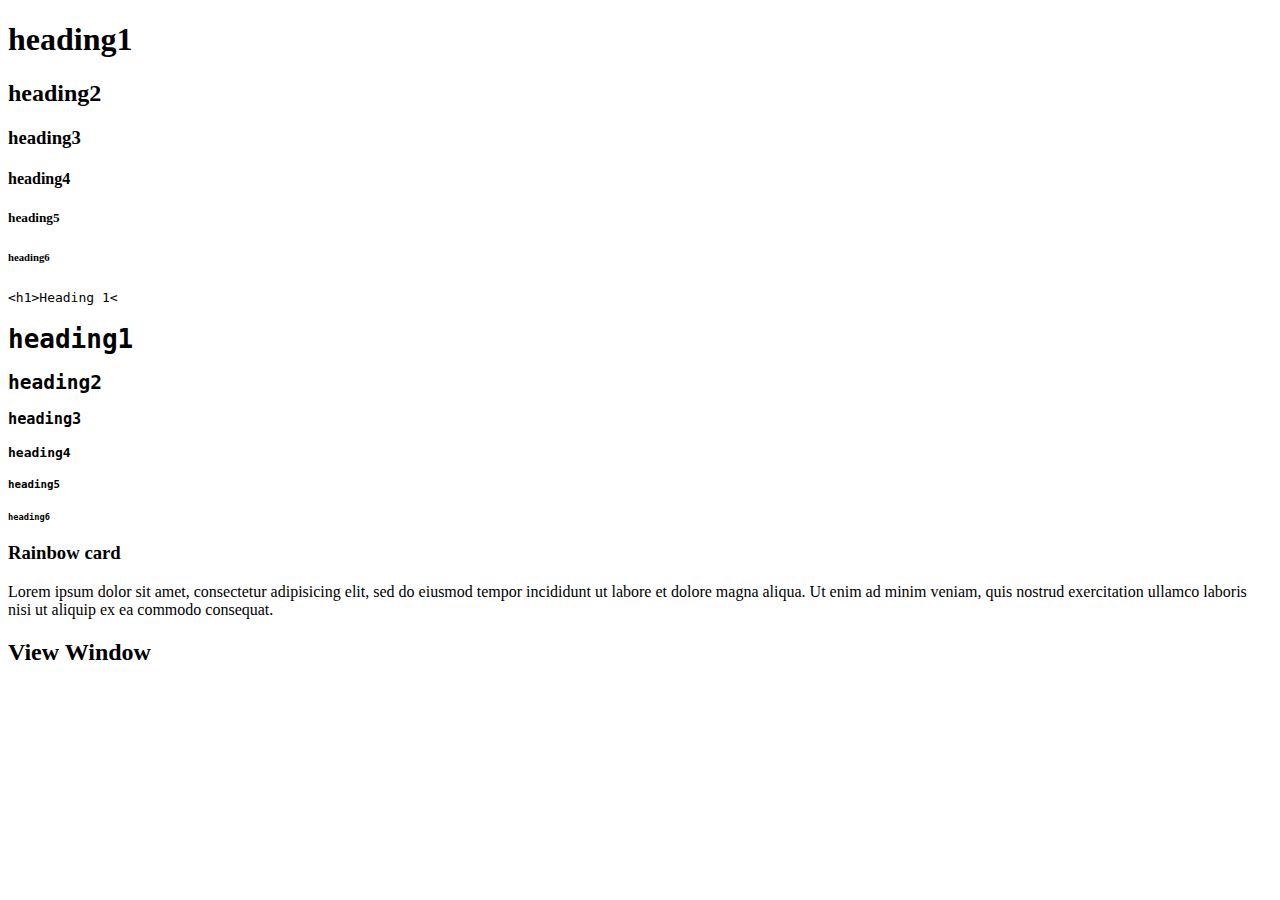
==== styleguide/index.html @ 1a2b8b46 "second edit" ====
<!DOCTYPE html>
<html lang="en">
<head>
	<meta charset="UTF-8">
	<meta name="viewport" content="width=device-width, initial-scale=1.0">
	<title>Style Guide</title>
</head>



<body>

	<div>
	
			<h1>heading1</h1>
			<h2>heading2</h2>
			<h3>heading3</h3>
			<h4>heading4</h4>
			<h5>heading5</h5>
			<h6>heading6</h6>
	</div>

	<code class="well">&lt;h1>Heading 1&lt;
		
			<h1>heading1</h1>
			<h2>heading2</h2>
			<h3>heading3</h3>
			<h4>heading4</h4>
			<h5>heading5</h5>
			<h6>heading6</h6>
	</code>

	<h3> Rainbow card </h3>
	<div class="card rainbow"> <p> Lorem ipsum dolor sit amet, consectetur adipisicing elit, sed do eiusmod tempor incididunt ut labore et dolore magna aliqua. Ut enim ad minim veniam,
	quis nostrud exercitation ullamco laboris nisi ut aliquip ex ea commodo
	consequat.</p> </div>


	<div class="container">
		<h2>View Window</h2>
		
	</div>
	
</body>



</html>
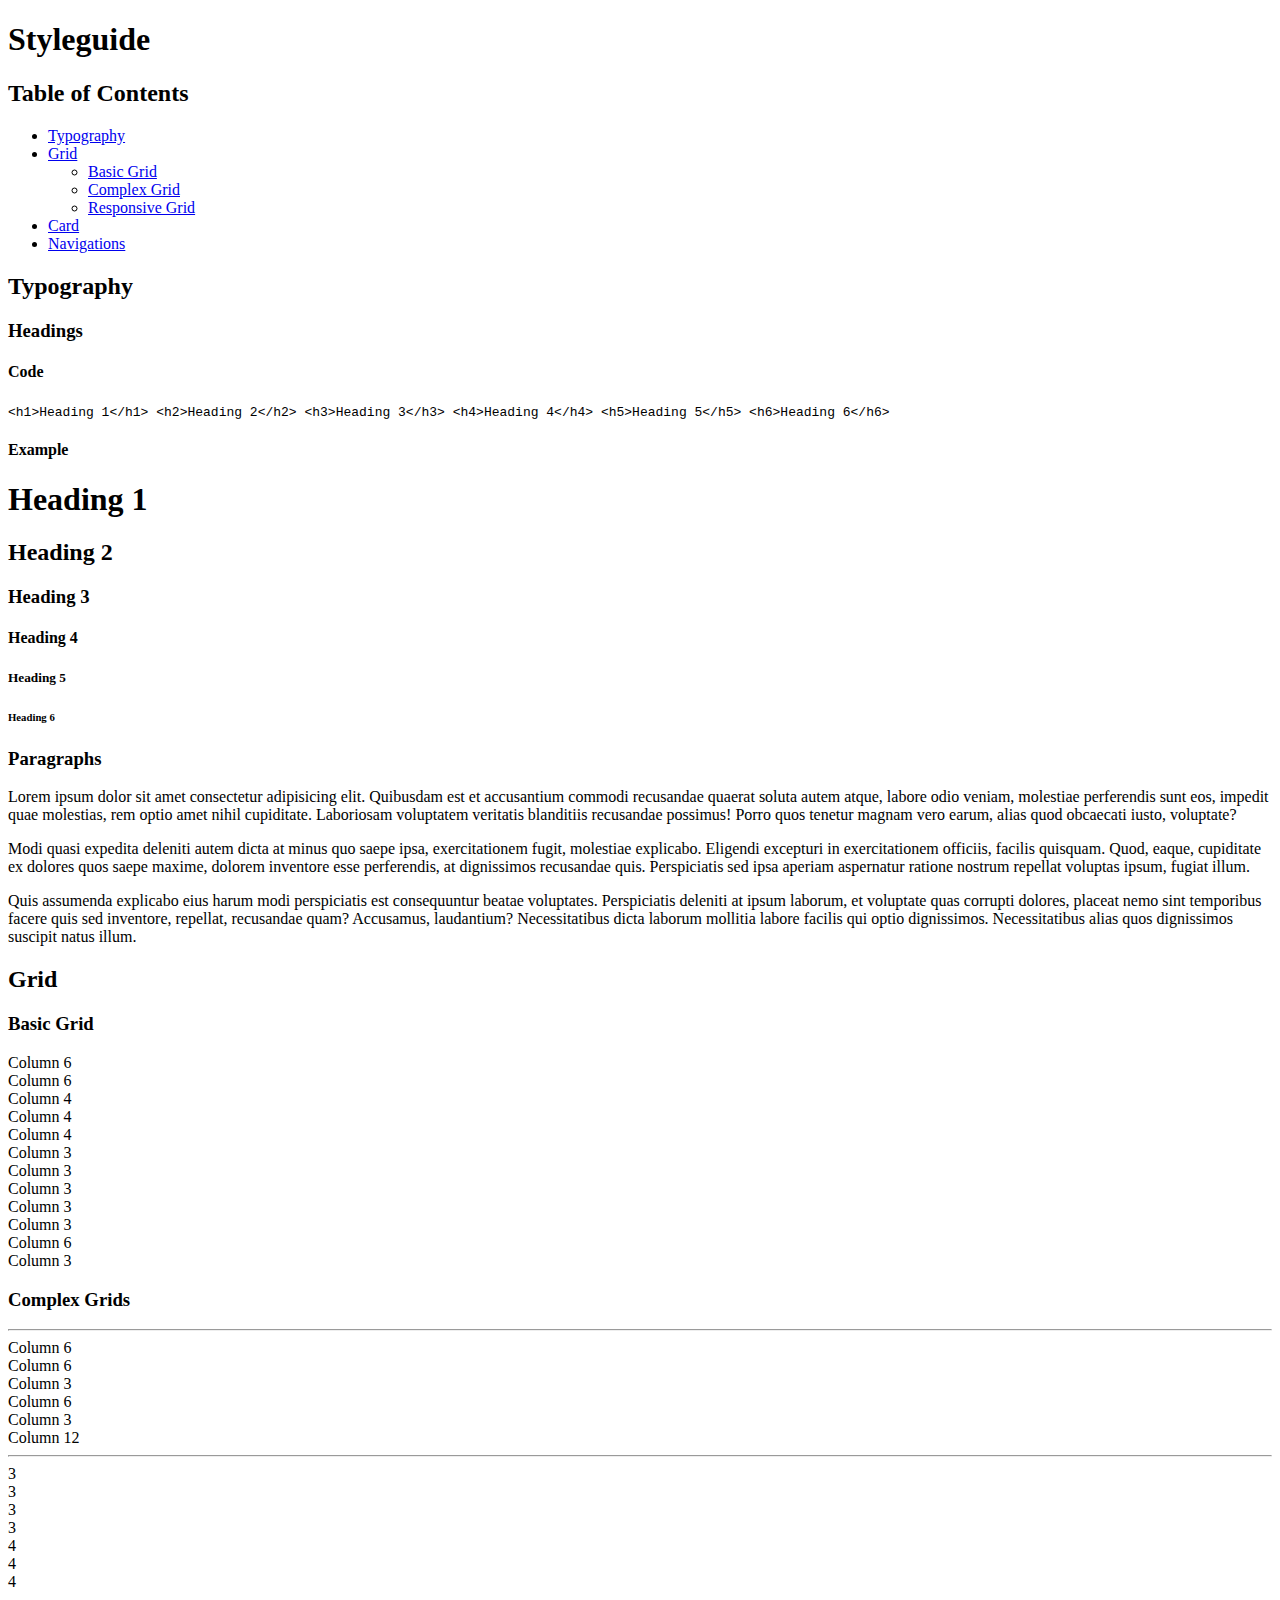
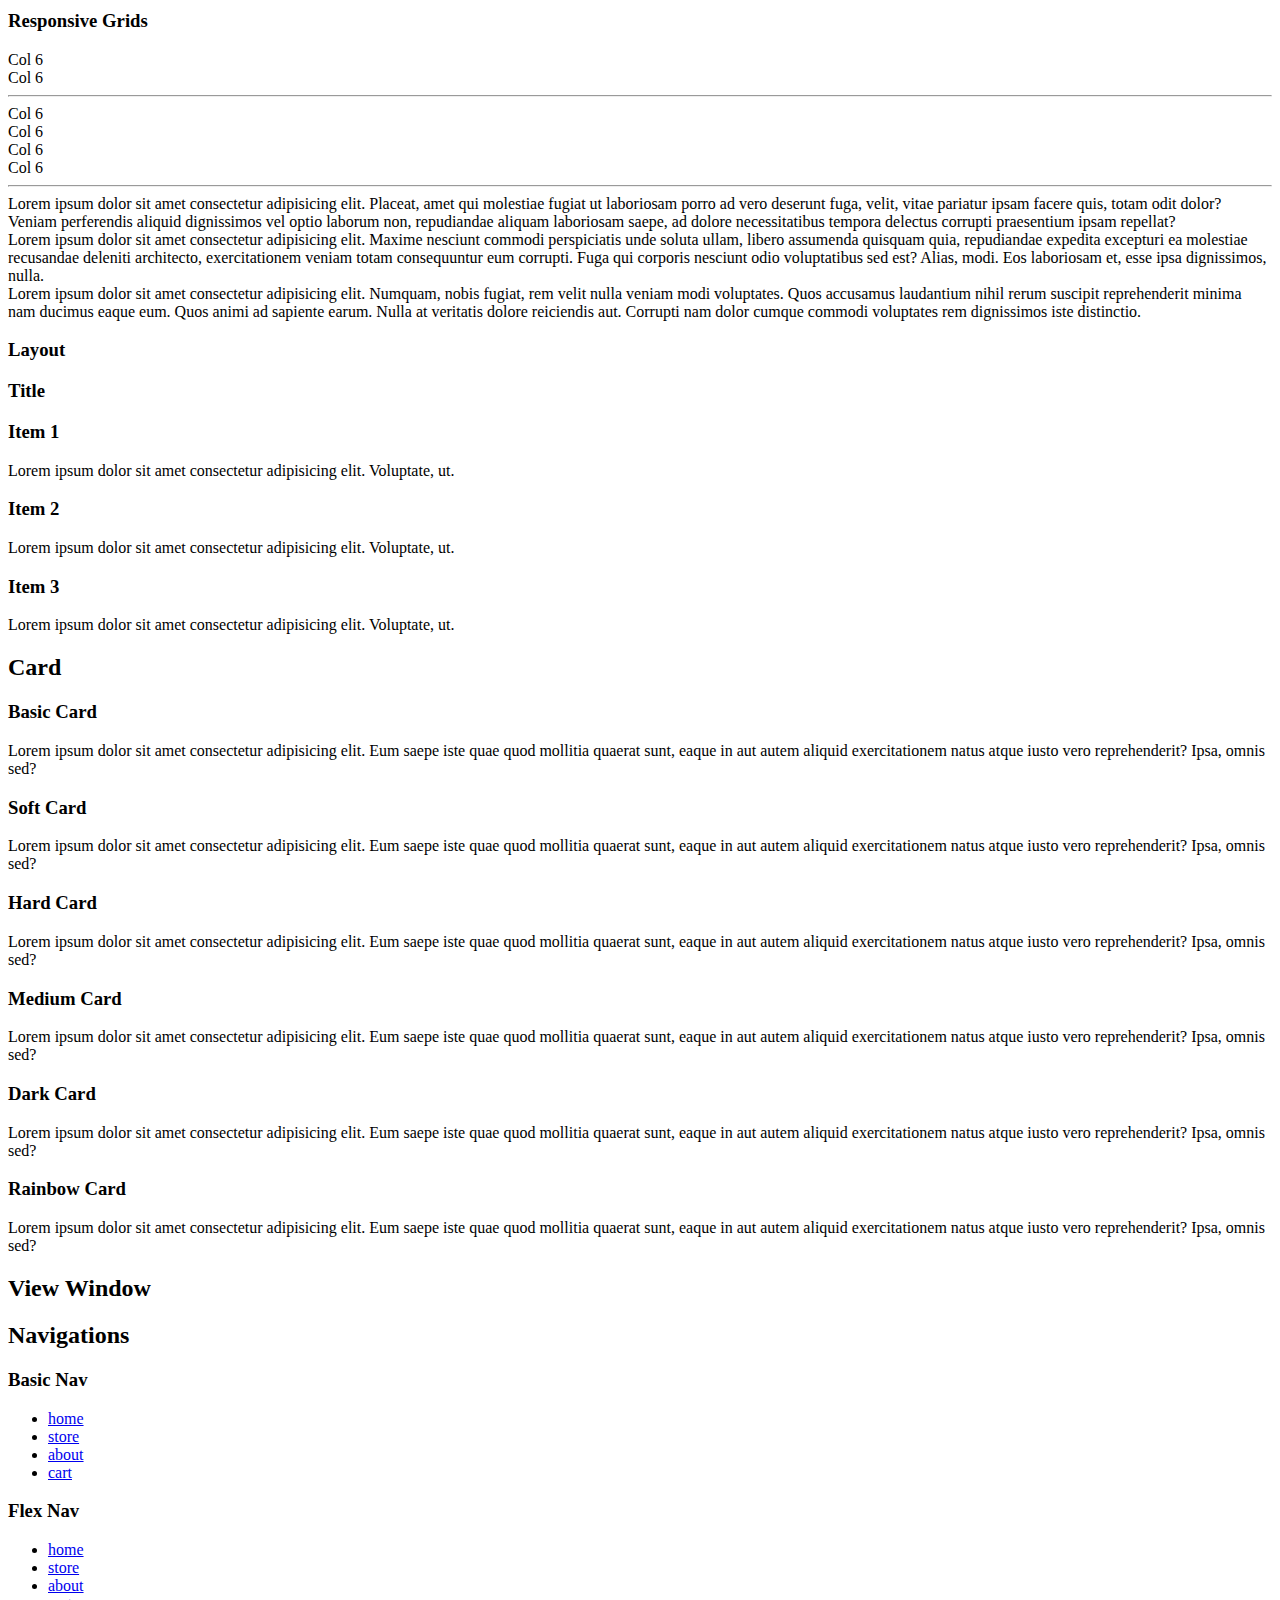
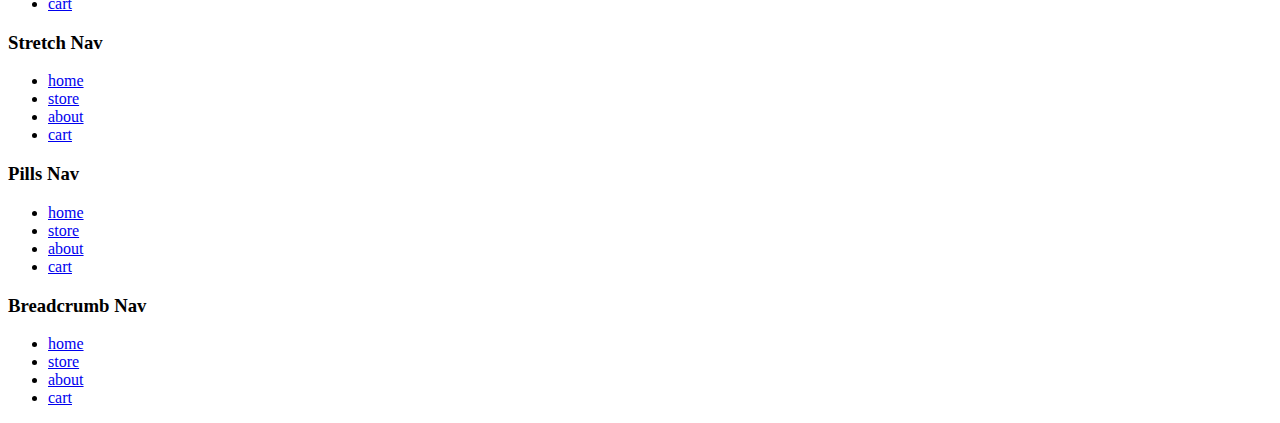
==== commit 343871c4: "oct/7/2020" ====
--- a/styleguide/index.html
+++ b/styleguide/index.html
@@ -1,48 +1,330 @@
 <!DOCTYPE html>
 <html lang="en">
 <head>
-	<meta charset="UTF-8">
-	<meta name="viewport" content="width=device-width, initial-scale=1.0">
-	<title>Style Guide</title>
+   <meta charset="UTF-8">
+   <meta name="viewport" content="width=device-width, initial-scale=1.0">
+   <title>Styleguide</title>
+
+   <base href="/aau/wnm608/cline.hamilton/">
+
+
+   <link rel="stylesheet" href="styleguide.css">
+   <link rel="stylesheet" href="grid.css">
+   <link rel="stylesheet" href="theme.css">
 </head>
-
-
-
 <body>
 
-	<div>
-	
-			<h1>heading1</h1>
-			<h2>heading2</h2>
-			<h3>heading3</h3>
-			<h4>heading4</h4>
-			<h5>heading5</h5>
-			<h6>heading6</h6>
-	</div>
-
-	<code class="well">&lt;h1>Heading 1&lt;
-		
-			<h1>heading1</h1>
-			<h2>heading2</h2>
-			<h3>heading3</h3>
-			<h4>heading4</h4>
-			<h5>heading5</h5>
-			<h6>heading6</h6>
-	</code>
-
-	<h3> Rainbow card </h3>
-	<div class="card rainbow"> <p> Lorem ipsum dolor sit amet, consectetur adipisicing elit, sed do eiusmod tempor incididunt ut labore et dolore magna aliqua. Ut enim ad minim veniam,
-	quis nostrud exercitation ullamco laboris nisi ut aliquip ex ea commodo
-	consequat.</p> </div>
-
-
-	<div class="container">
-		<h2>View Window</h2>
-		
-	</div>
-	
+
+   <header class="navbar">
+      <div class="container display-flex flex-align-center">
+         <div class="flex-none"><h1>Styleguide</h1></div>
+      </div>
+   </header>
+
+   <nav class="toc container">
+      <div class="card soft">
+         <h2>Table of Contents</h2>
+         <ul>
+            <li><a href="styleguide/#typography">Typography</a></li>
+            <li><a href="styleguide/#grid">Grid</a></li>
+            <ul>
+               <li><a href="styleguide/#basic-grid">Basic Grid</a></li>
+               <li><a href="styleguide/#complex-grid">Complex Grid</a></li>
+               <li><a href="styleguide/#responsive-grid">Responsive Grid</a></li>
+            </ul>
+            <li><a href="styleguide/#card">Card</a></li>
+            <li><a href="styleguide/#navigations">Navigations</a></li>
+         </ul>
+      </div>
+   </nav>
+
+   <div class="container" id="typography">
+      <h2>Typography</h2>
+      <div class="card soft">
+
+         <h3>Headings</h3>
+
+
+         <h4>Code</h4>
+         <code class="well">&lt;h1>Heading 1&lt;/h1>
+&lt;h2>Heading 2&lt;/h2>
+&lt;h3>Heading 3&lt;/h3>
+&lt;h4>Heading 4&lt;/h4>
+&lt;h5>Heading 5&lt;/h5>
+&lt;h6>Heading 6&lt;/h6></code>
+         <h4>Example</h4>
+         <div class="well">
+            <!-- h$*6{Heading $} -->
+            <h1>Heading 1</h1>
+            <h2>Heading 2</h2>
+            <h3>Heading 3</h3>
+            <h4>Heading 4</h4>
+            <h5>Heading 5</h5>
+            <h6>Heading 6</h6>
+         </div>
+
+         <h3>Paragraphs</h3>
+
+         <div class="well">
+            <!-- p*3>lorem50 -->
+            <p>Lorem ipsum dolor sit amet consectetur adipisicing elit. Quibusdam est et accusantium commodi recusandae quaerat soluta autem atque, labore odio veniam, molestiae perferendis sunt eos, impedit quae molestias, rem optio amet nihil cupiditate. Laboriosam voluptatem veritatis blanditiis recusandae possimus! Porro quos tenetur magnam vero earum, alias quod obcaecati iusto, voluptate?</p>
+            <p>Modi quasi expedita deleniti autem dicta at minus quo saepe ipsa, exercitationem fugit, molestiae explicabo. Eligendi excepturi in exercitationem officiis, facilis quisquam. Quod, eaque, cupiditate ex dolores quos saepe maxime, dolorem inventore esse perferendis, at dignissimos recusandae quis. Perspiciatis sed ipsa aperiam aspernatur ratione nostrum repellat voluptas ipsum, fugiat illum.</p>
+            <p>Quis assumenda explicabo eius harum modi perspiciatis est consequuntur beatae voluptates. Perspiciatis deleniti at ipsum laborum, et voluptate quas corrupti dolores, placeat nemo sint temporibus facere quis sed inventore, repellat, recusandae quam? Accusamus, laudantium? Necessitatibus dicta laborum mollitia labore facilis qui optio dignissimos. Necessitatibus alias quos dignissimos suscipit natus illum.</p>
+         </div>
+      </div>
+   </div>
+
+
+   <div class="container" id="grid">
+   <h2>Grid</h2>
+      <div class="card soft">
+         <h3 id="basic-grid">Basic Grid</h3>
+
+         <div class="grid">
+            <!-- div.col-6>{Column 6} -->
+            <div class="col-6"><div class="well">Column 6</div></div>
+            <div class="col-6"><div class="well">Column 6</div></div>
+         </div>
+
+         <div class="grid">
+            <div class="col-4"><div class="well">Column 4</div></div>
+            <div class="col-4"><div class="well">Column 4</div></div>
+            <div class="col-4"><div class="well">Column 4</div></div>
+         </div>
+
+         <div class="grid">
+            <div class="col-3"><div class="well">Column 3</div></div>
+            <div class="col-3"><div class="well">Column 3</div></div>
+            <div class="col-3"><div class="well">Column 3</div></div>
+            <div class="col-3"><div class="well">Column 3</div></div>
+         </div>
+
+         <!-- Make sure numbers always add to 12 -->
+         <div class="grid">
+            <div class="col-3"><div class="well">Column 3</div></div>
+            <div class="col-6"><div class="well">Column 6</div></div>
+            <div class="col-3"><div class="well">Column 3</div></div>
+         </div>
+      </div>
+   </div>
+   <div class="container">
+      <div class="card soft">
+         <div>
+            <h3>Complex Grids</h3>
+         </div>
+
+         <hr>
+         <div class="grid">
+            <div class="col-6"><div class="well">Column 6</div></div>
+            <div class="col-6"><div class="well">Column 6</div></div>
+            <div class="col-3"><div class="well">Column 3</div></div>
+            <div class="col-6"><div class="well">Column 6</div></div>
+            <div class="col-3"><div class="well">Column 3</div></div>
+            <div class="col-12"><div class="well">Column 12</div></div>
+         </div>
+
+         <hr>
+         <div class="grid">
+            <div class="col-6"><div class="well">
+               <div class="grid">
+                  <div class="col-3"><div class="well">3</div></div>
+                  <div class="col-3"><div class="well">3</div></div>
+                  <div class="col-3"><div class="well">3</div></div>
+                  <div class="col-3"><div class="well">3</div></div>
+               </div>
+            </div></div>
+            <div class="col-6"><div class="well">
+               <div class="grid">
+                  <div class="col-4"><div class="well">4</div></div>
+                  <div class="col-4"><div class="well">4</div></div>
+                  <div class="col-4"><div class="well">4</div></div>
+               </div>               
+            </div></div>
+         </div>
+      </div>
+   </div>
+
+
+   <div class="container">
+      <div class="card soft">
+         <div>
+            <h3>Responsive Grids</h3>
+         </div>
+
+         <div class="grid">
+            <div class="col-xs-12 col-md-6">
+               <div class="well">Col 6</div>
+            </div>
+            <div class="col-xs-12 col-md-6">
+               <div class="well">Col 6</div>
+            </div>
+         </div>
+
+         <hr>
+         <div class="grid gap">
+            <div class="col-xs-6 col-md-3">
+               <div class="well">Col 6</div>
+            </div>
+            <div class="col-xs-6 col-md-3">
+               <div class="well">Col 6</div>
+            </div>
+            <div class="col-xs-6 col-md-3">
+               <div class="well">Col 6</div>
+            </div>
+            <div class="col-xs-6 col-md-3">
+               <div class="well">Col 6</div>
+            </div>
+         </div>
+         <hr>
+
+         <div class="grid gap large">
+            <div class="col-xs-8 col-md-4 col-xl-12">
+               <div class="well">Lorem ipsum dolor sit amet consectetur adipisicing elit. Placeat, amet qui molestiae fugiat ut laboriosam porro ad vero deserunt fuga, velit, vitae pariatur ipsam facere quis, totam odit dolor? Veniam perferendis aliquid dignissimos vel optio laborum non, repudiandae aliquam laboriosam saepe, ad dolore necessitatibus tempora delectus corrupti praesentium ipsam repellat?</div>
+            </div>
+            <div class="col-xs-4 col-md-4 col-xl-6">
+               <div class="well">Lorem ipsum dolor sit amet consectetur adipisicing elit. Maxime nesciunt commodi perspiciatis unde soluta ullam, libero assumenda quisquam quia, repudiandae expedita excepturi ea molestiae recusandae deleniti architecto, exercitationem veniam totam consequuntur eum corrupti. Fuga qui corporis nesciunt odio voluptatibus sed est? Alias, modi. Eos laboriosam et, esse ipsa dignissimos, nulla.</div>
+            </div>
+            <div class="col-xs-12 col-md-4 col-xl-6">
+               <div class="well">Lorem ipsum dolor sit amet consectetur adipisicing elit. Numquam, nobis fugiat, rem velit nulla veniam modi voluptates. Quos accusamus laudantium nihil rerum suscipit reprehenderit minima nam ducimus eaque eum. Quos animi ad sapiente earum. Nulla at veritatis dolore reiciendis aut. Corrupti nam dolor cumque commodi voluptates rem dignissimos iste distinctio.</div>
+            </div>
+         </div>
+      </div>
+   </div>
+
+
+
+
+   <div class="container">
+      <div class="card soft">
+         <div>
+            <h3>Layout</h3>
+         </div>
+      </div>
+
+      <div>
+         <h3>Title</h3>
+      </div>
+      <div class="grid gap">
+         <!-- .col-xs-12.col-md-4*3>.card.soft>{Item $} -->
+         <div class="col-xs-12 col-md-4">
+            <div class="card soft"><h3>Item 1</h3>
+               <p>Lorem ipsum dolor sit amet consectetur adipisicing elit. Voluptate, ut.</p>
+            </div>
+         </div>
+         <div class="col-xs-12 col-md-4">
+            <div class="card soft"><h3>Item 2</h3>
+               <p>Lorem ipsum dolor sit amet consectetur adipisicing elit. Voluptate, ut.</p>
+            </div>
+         </div>
+         <div class="col-xs-12 col-md-4">
+            <div class="card soft"><h3>Item 3</h3>
+               <p>Lorem ipsum dolor sit amet consectetur adipisicing elit. Voluptate, ut.</p>
+            </div>
+         </div>
+      </div>
+   </div>
+
+
+
+   <div class="container" id="card">
+      <h2>Card</h2>
+
+      <div class="well">
+
+      <h3>Basic Card</h3>
+
+      <div class="card">Lorem ipsum dolor sit amet consectetur adipisicing elit. Eum saepe iste quae quod mollitia quaerat sunt, eaque in aut autem aliquid exercitationem natus atque iusto vero reprehenderit? Ipsa, omnis sed?</div>
+
+      <h3>Soft Card</h3>
+
+      <div class="card soft">Lorem ipsum dolor sit amet consectetur adipisicing elit. Eum saepe iste quae quod mollitia quaerat sunt, eaque in aut autem aliquid exercitationem natus atque iusto vero reprehenderit? Ipsa, omnis sed?</div>
+
+      <h3>Hard Card</h3>
+
+      <div class="card hard">Lorem ipsum dolor sit amet consectetur adipisicing elit. Eum saepe iste quae quod mollitia quaerat sunt, eaque in aut autem aliquid exercitationem natus atque iusto vero reprehenderit? Ipsa, omnis sed?</div>
+
+      <h3>Medium Card</h3>
+
+      <div class="card medium">Lorem ipsum dolor sit amet consectetur adipisicing elit. Eum saepe iste quae quod mollitia quaerat sunt, eaque in aut autem aliquid exercitationem natus atque iusto vero reprehenderit? Ipsa, omnis sed?</div>
+
+      <h3>Dark Card</h3>
+
+      <div class="card dark">Lorem ipsum dolor sit amet consectetur adipisicing elit. Eum saepe iste quae quod mollitia quaerat sunt, eaque in aut autem aliquid exercitationem natus atque iusto vero reprehenderit? Ipsa, omnis sed?</div>
+
+      <h3>Rainbow Card</h3>
+
+      <div class="card rainbow">Lorem ipsum dolor sit amet consectetur adipisicing elit. Eum saepe iste quae quod mollitia quaerat sunt, eaque in aut autem aliquid exercitationem natus atque iusto vero reprehenderit? Ipsa, omnis sed?</div>
+   </div>
+   </div>
+
+
+   <div class="container">
+      <h2>View Window</h2>
+
+      <div class="view-window" style="background-image:url(img/mountains001.jpg)"></div>
+   </div>
+
+
+   <div class="container" id="navigations">
+      <h2>Navigations</h2>
+
+      <script>
+      const makeNav = (classes='') => {
+         const links = ['home','store','about','cart'];
+         document.write(`
+         <div>
+         <nav class="${classes}">
+            <ul>
+               ${links.reduce((r,o,i)=>r+`<li><a href="#">${o}</a></li>`,'')}
+            </ul>
+         </nav>
+         </div>
+         `)
+      }
+      </script>
+
+      <div class="card soft">
+         <h3>Basic Nav</h3>
+
+         <!-- nav.nav>ul>li*4>a[href=#]{Link $} -->
+         <!-- <nav class="nav">
+            <ul>
+               <li><a href="#">Link 1</a></li>
+               <li><a href="#">Link 2</a></li>
+               <li><a href="#">Link 3</a></li>
+               <li><a href="#">Link 4</a></li>
+            </ul>
+         </nav> -->
+         <div class="grid">
+            <div class="col-xs-4">
+               <script>makeNav('nav')</script>
+            </div>
+            <div class="col-xs-8"></div>
+         </div>
+
+         
+      </div>
+
+      <div class="card soft">
+         <h3>Flex Nav</h3>
+         <script>makeNav('nav flex')</script>
+      </div>
+
+      <div class="card soft">
+         <h3>Stretch Nav</h3>
+         <script>makeNav('nav stretch')</script>
+      </div>
+
+      <div class="card soft">
+         <h3>Pills Nav</h3>
+         <script>makeNav('nav pills')</script>
+      </div>
+
+      <div class="card soft">
+         <h3>Breadcrumb Nav</h3>
+         <script>makeNav('nav crumbs')</script>
+      </div>
+   </div>
+   
 </body>
-
-
-
 </html>--- a/styleguide/styleguide.css
+++ b/styleguide/styleguide.css
@@ -0,0 +1,215 @@
+/* CSS RESET */
+
+
+*, *::before, *::after {
+   box-sizing:border-box;
+}
+
+
+:root {
+   --color-neutral-light:#eee;
+   --color-neutral-medium:#999;
+   --color-neutral-dark:#444;
+
+   --color-white:#fff;
+   --color-black:#000;
+
+   --header-height:3rem;
+}
+
+
+
+body {
+   margin:0;
+   font-size:100%;
+   font-family:Helvetica, Arial, sans-serif;
+}
+
+h1,
+h2,
+h3,
+h4,
+h5,
+h6 {
+   font-family:Cambria, Georgia, "Times New Roman", serif;
+}
+
+a {
+   text-decoration: none;
+   font-weight: bold;
+   color:inherit;
+}
+a:hover {
+   text-decoration: underline;
+}
+
+p::first-letter {
+   margin-left:2em;
+}
+
+
+
+
+
+code {
+   white-space:pre-wrap;
+   display:block;
+}
+
+
+
+
+
+/* Layout Classes */
+.container {
+   max-width:1000px;
+   margin-right: auto;
+   margin-left: auto;
+}
+.hidden { display:none; }
+
+
+
+.display-flex { display:flex; }
+.display-block { display:block; }
+.display-inline-flex { display:inline-flex; }
+.display-inline-block { display:inline-block; }
+
+.flex-stretch { flex: 1 1 auto; }
+.flex-none { flex:none; }
+
+.flex-align-center { align-items:center; }
+.flex-justify-center { justify-content:center; }
+
+
+
+
+
+
+/* Component Classes */
+.nav ul {
+   list-style-type:none;
+   margin-top:0;
+   margin-bottom:0;
+   padding-left:0;
+}
+   .nav a {
+      display:block;
+      padding:0.2em 0.5em;
+   }
+   .nav a:hover {
+      background-color:var(--color-main-medium);
+      color: var(--color-white);
+      text-decoration:none;
+   }
+
+   .nav.crumbs ul,
+   .nav.pills ul,
+   .nav.stretch ul,
+   .nav.flex ul {
+      display:flex;
+   }
+
+   .nav.stretch li {
+      flex: 1 1 auto;
+      text-align:center;
+   }
+
+   .nav.pills a {
+      border-radius:2em;
+      padding:0.5em 1em;
+   }
+
+
+   .nav.crumbs a {
+      display:inline-block;
+   }
+   .nav.crumbs a:hover {
+      background-color:transparent;
+      color:inherit;
+      text-decoration:underline;
+   }
+   .nav.crumbs li:not(:first-child)::before {
+      content:'â†’';
+      font-family:arial;
+   }
+
+
+
+.navbar {
+   background-color:var(--color-neutral-dark);
+   color:var(--color-neutral-light);
+   line-height:var(--header-height);
+}
+.navbar h1 {
+   font-size:1em;
+   font-family:Helvetica, Arial, sans-serif;
+   margin:0;
+}
+.navbar a {
+   padding:0 0.5em;
+}
+
+
+
+
+
+.view-window {
+   position:relative;
+   overflow:hidden;
+   background-size:cover;
+   background-position:center;
+   background-attachment:fixed;
+
+   height:70vh;
+}
+
+
+
+
+
+.card {
+   background-color:var(--color-white);
+   padding:1em;
+   margin-top:1em;
+   margin-bottom:1em;
+
+   position:relative;
+   overflow:hidden;
+}
+
+   .card.soft {
+      border-radius:0.5em;
+      box-shadow: 0 0 10px rgba(0,0,0,0.1);
+   }
+   .card.hard {
+      border-radius:0.2em;
+      border:2px solid var(--color-neutral-medium);
+   }
+
+   .card.dark {
+      background-color:var(--color-neutral-dark);
+      color:var(--color-white);
+   }
+   .card.medium {
+      background-color:var(--color-neutral-medium);
+   }
+
+   .card.rainbow {
+      background-image:linear-gradient(-45deg,#ffaac1,#e8fb8f,#a0a0f6);
+   }
+
+   .card.flat {
+      padding:0;
+   }
+
+
+
+.well {
+    padding: 0.5em;
+    background-color: var(--color-neutral-light);
+    margin: 1px;
+}
+.well .well {
+    background-color: var(--color-white);
+}--- a/styleguide/grid.css
+++ b/styleguide/grid.css
@@ -0,0 +1,114 @@
+
+
+.grid {
+   display:grid;
+   grid-template-columns: repeat(12, 1fr);
+}
+.grid-10 {
+   display:grid;
+   grid-template-columns:repeat(10, 1fr);
+}
+
+
+.grid-10.gap,
+.grid.gap {
+   --grid-gap: 1em;
+   grid-gap:var(--grid-gap);
+   gap:var(--grid-gap);
+}
+   .gap.small { --grid-gap:0.5em; }
+   .gap.large { --grid-gap:2em; }
+
+
+.col-1 { grid-column: span 1; }
+.col-2 { grid-column: span 2; }
+.col-3 { grid-column: span 3; }
+.col-4 { grid-column: span 4; }
+.col-5 { grid-column: span 5; }
+.col-6 { grid-column: span 6; }
+.col-7 { grid-column: span 7; }
+.col-8 { grid-column: span 8; }
+.col-9 { grid-column: span 9; }
+.col-10 { grid-column: span 10; }
+.col-11 { grid-column: span 11; }
+.col-12 { grid-column: span 12; }
+
+/* Extra Small */
+@media (min-width:0) {
+   .col-xs-1 { grid-column: span 1; }
+   .col-xs-2 { grid-column: span 2; }
+   .col-xs-3 { grid-column: span 3; }
+   .col-xs-4 { grid-column: span 4; }
+   .col-xs-5 { grid-column: span 5; }
+   .col-xs-6 { grid-column: span 6; }
+   .col-xs-7 { grid-column: span 7; }
+   .col-xs-8 { grid-column: span 8; }
+   .col-xs-9 { grid-column: span 9; }
+   .col-xs-10 { grid-column: span 10; }
+   .col-xs-11 { grid-column: span 11; }
+   .col-xs-12 { grid-column: span 12; }
+}
+
+/* Small */
+@media (min-width:350px) {
+   .col-sm-1 { grid-column: span 1; }
+   .col-sm-2 { grid-column: span 2; }
+   .col-sm-3 { grid-column: span 3; }
+   .col-sm-4 { grid-column: span 4; }
+   .col-sm-5 { grid-column: span 5; }
+   .col-sm-6 { grid-column: span 6; }
+   .col-sm-7 { grid-column: span 7; }
+   .col-sm-8 { grid-column: span 8; }
+   .col-sm-9 { grid-column: span 9; }
+   .col-sm-10 { grid-column: span 10; }
+   .col-sm-11 { grid-column: span 11; }
+   .col-sm-12 { grid-column: span 12; }
+}
+
+/* Medium */
+@media (min-width:600px) {
+   .col-md-1 { grid-column: span 1; }
+   .col-md-2 { grid-column: span 2; }
+   .col-md-3 { grid-column: span 3; }
+   .col-md-4 { grid-column: span 4; }
+   .col-md-5 { grid-column: span 5; }
+   .col-md-6 { grid-column: span 6; }
+   .col-md-7 { grid-column: span 7; }
+   .col-md-8 { grid-column: span 8; }
+   .col-md-9 { grid-column: span 9; }
+   .col-md-10 { grid-column: span 10; }
+   .col-md-11 { grid-column: span 11; }
+   .col-md-12 { grid-column: span 12; }
+}
+
+/* Large */
+@media (min-width:900px) {
+   .col-lg-1 { grid-column: span 1; }
+   .col-lg-2 { grid-column: span 2; }
+   .col-lg-3 { grid-column: span 3; }
+   .col-lg-4 { grid-column: span 4; }
+   .col-lg-5 { grid-column: span 5; }
+   .col-lg-6 { grid-column: span 6; }
+   .col-lg-7 { grid-column: span 7; }
+   .col-lg-8 { grid-column: span 8; }
+   .col-lg-9 { grid-column: span 9; }
+   .col-lg-10 { grid-column: span 10; }
+   .col-lg-11 { grid-column: span 11; }
+   .col-lg-12 { grid-column: span 12; }
+}
+
+/* Extra Large */
+@media (min-width:1200px) {
+   .col-xl-1 { grid-column: span 1; }
+   .col-xl-2 { grid-column: span 2; }
+   .col-xl-3 { grid-column: span 3; }
+   .col-xl-4 { grid-column: span 4; }
+   .col-xl-5 { grid-column: span 5; }
+   .col-xl-6 { grid-column: span 6; }
+   .col-xl-7 { grid-column: span 7; }
+   .col-xl-8 { grid-column: span 8; }
+   .col-xl-9 { grid-column: span 9; }
+   .col-xl-10 { grid-column: span 10; }
+   .col-xl-11 { grid-column: span 11; }
+   .col-xl-12 { grid-column: span 12; }
+}--- a/styleguide/theme.css
+++ b/styleguide/theme.css
@@ -0,0 +1,60 @@
+:root {
+   --color-neutral-light:#f0ecec;
+   --color-neutral-medium:#9e8d8d;
+   --color-neutral-dark:#392f2f;
+
+
+    --color-main-light: #bcebff;
+    --color-main-medium: #17a6e2;
+    --color-main-dark: #08435c;
+
+    --color-alt-light: #e5d7fa;
+    --color-alt-medium: #6515e2;
+    --color-alt-dark: #27055c;
+    
+    --color-warning: #ea9310;
+    --color-error: #d90c63;
+    --color-purchase: #49ec80;
+}
+
+body {
+   font-family:Calibri, sans-serif;
+   background-color:#f9f9f9;
+   padding-bottom:10em;
+}
+
+
+
+
+.view-window>h2 {
+    position: absolute;
+    top: 50%;
+    left: 50%;
+    transform: translate(-50%,-50%);
+    background-color: rgba(0,0,0,0.3);
+    padding: 1em;
+    border-radius: 1em;
+    color: white;
+    font-size: 3em;
+}
+
+[class*='col-']>.card {
+  height:100%;
+  margin:0;
+}
+
+
+[class*='col-']>.well {
+  height:100%;
+}
+
+
+
+
+
+
+@media (max-width:600px) {
+  h2 {
+    font-size:1em;
+  }
+}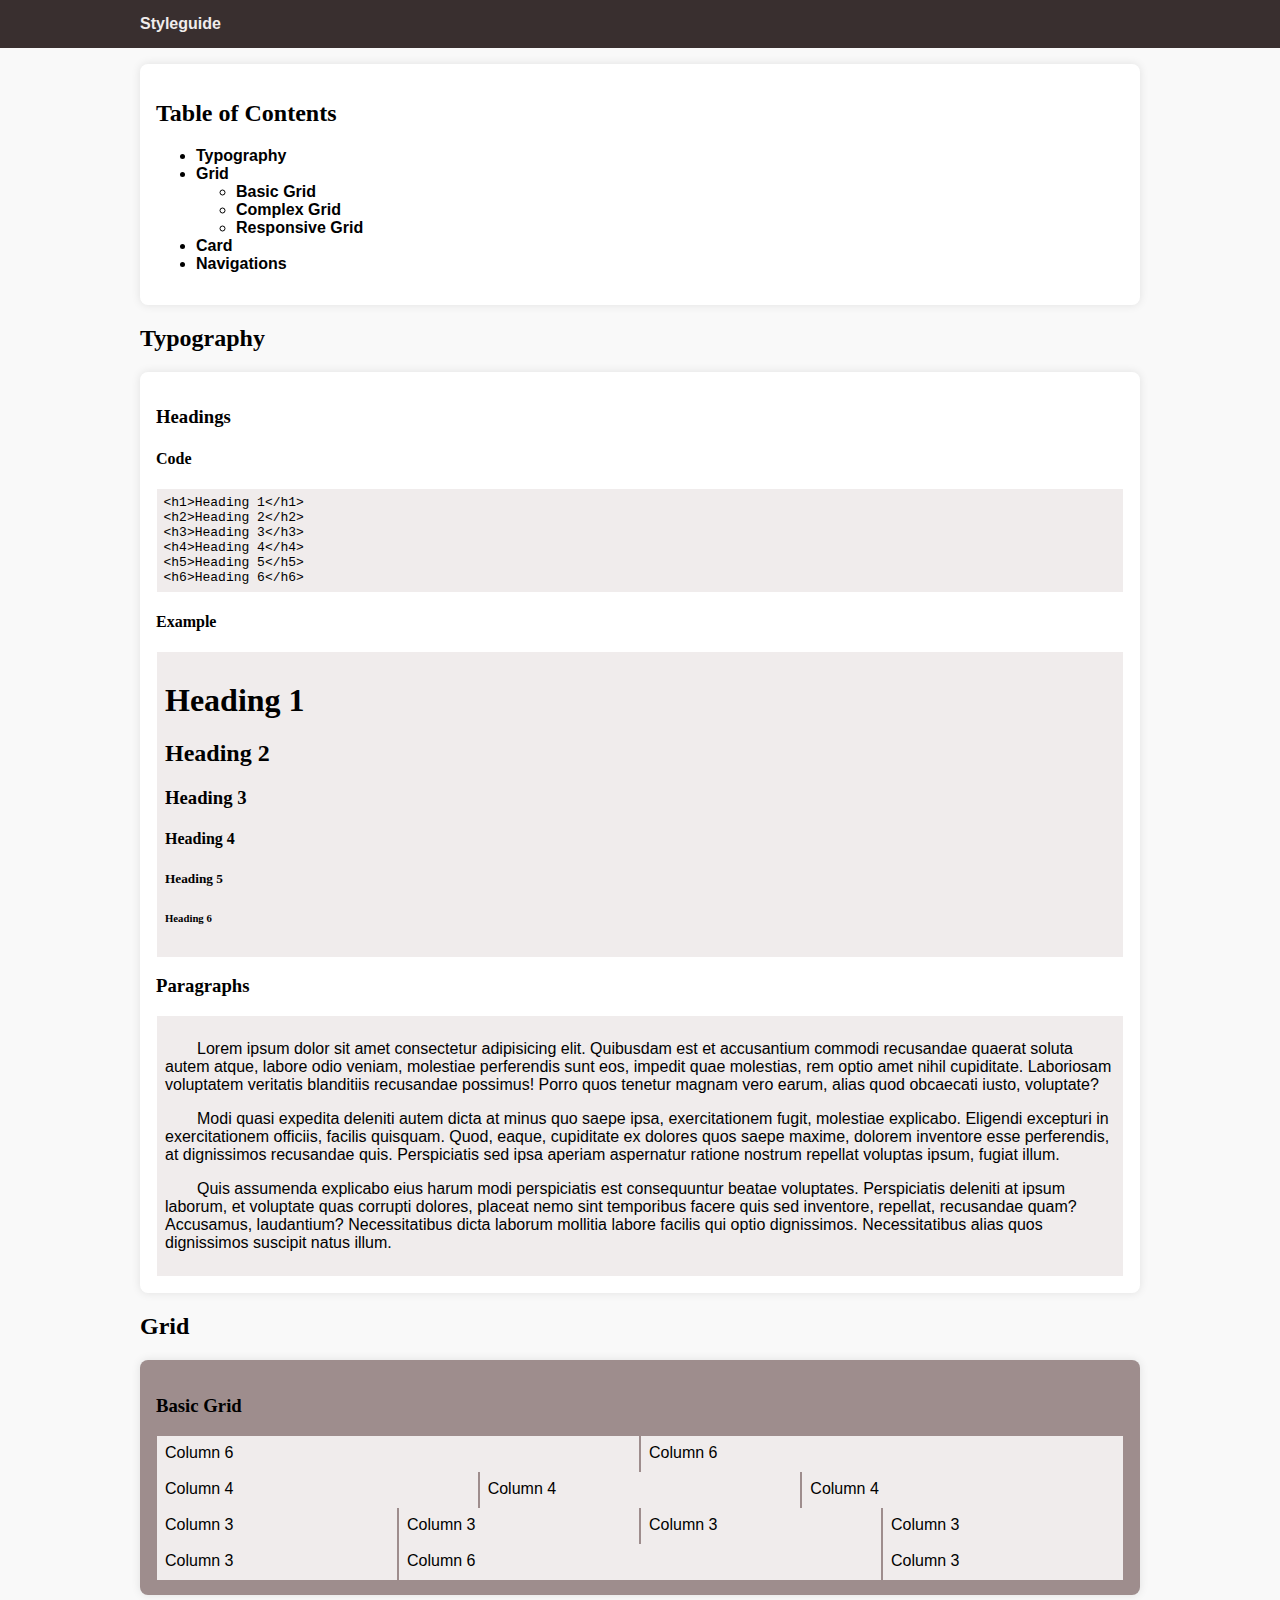
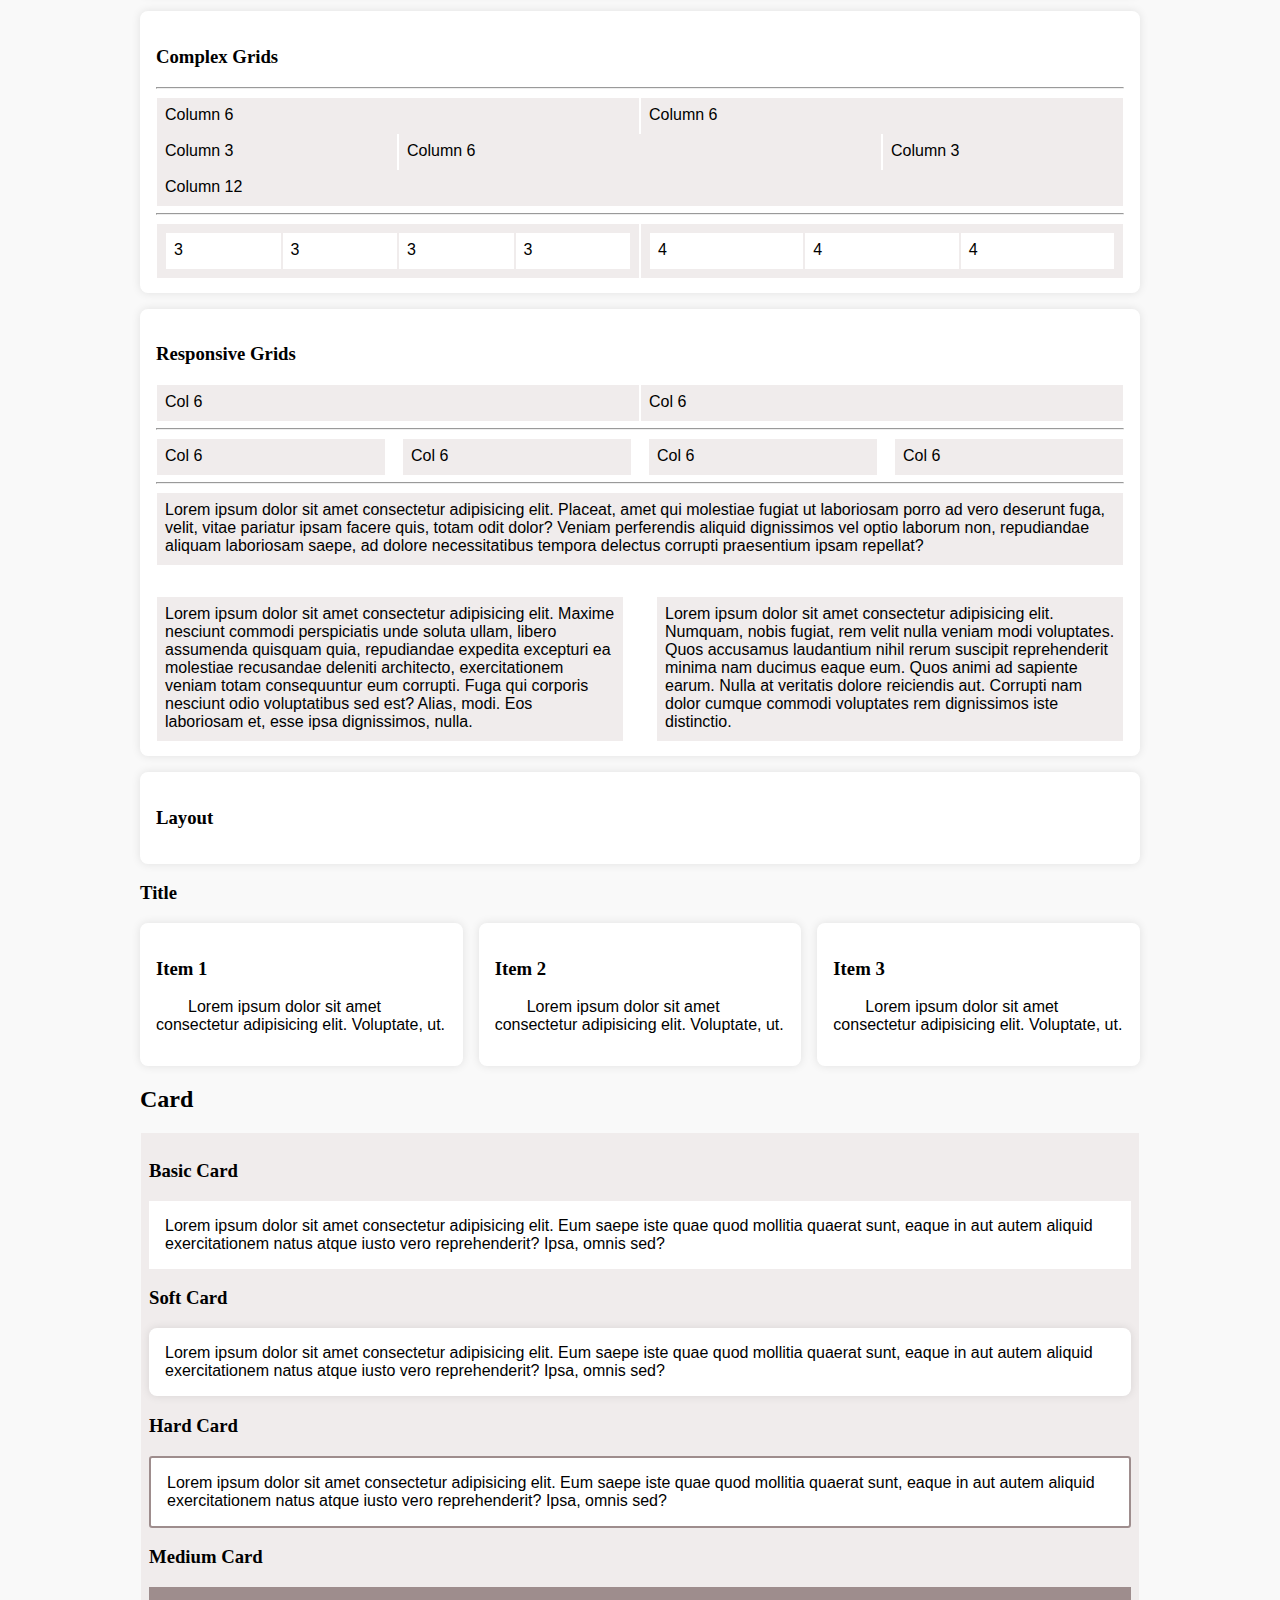
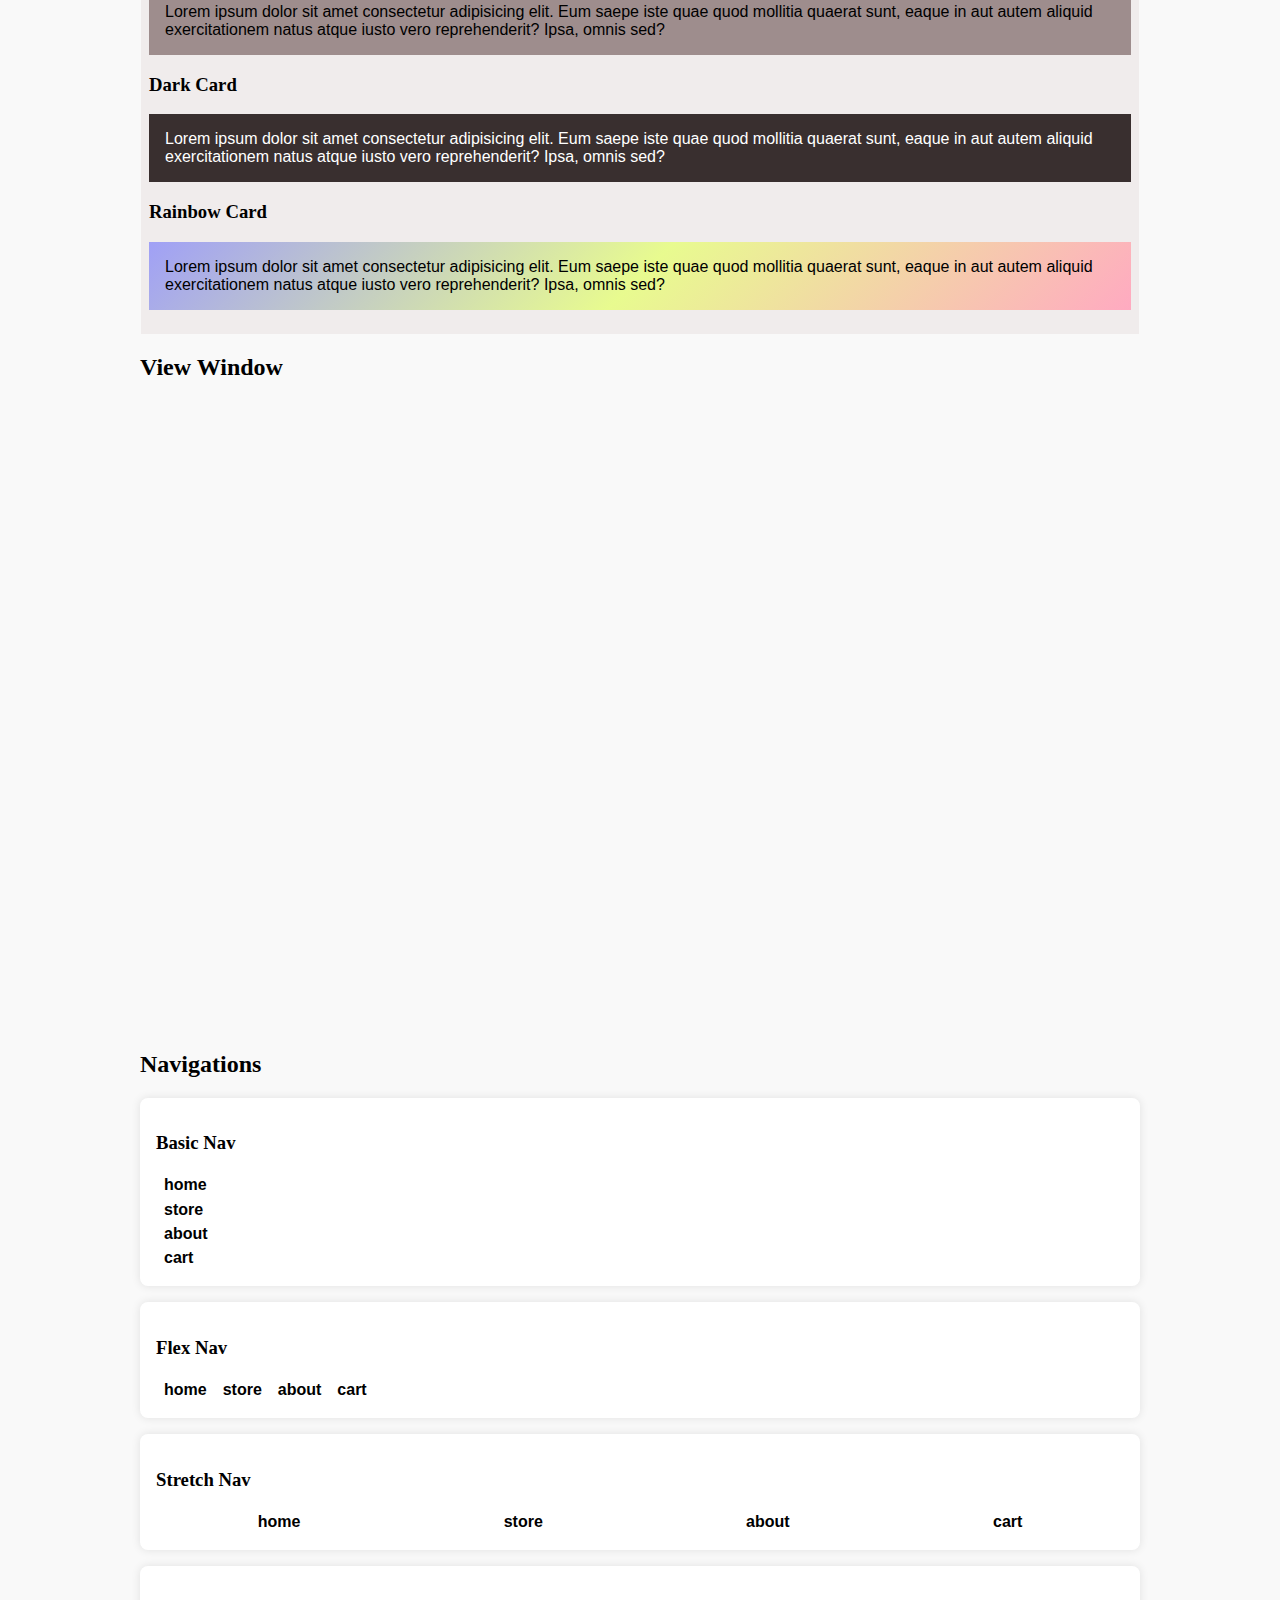
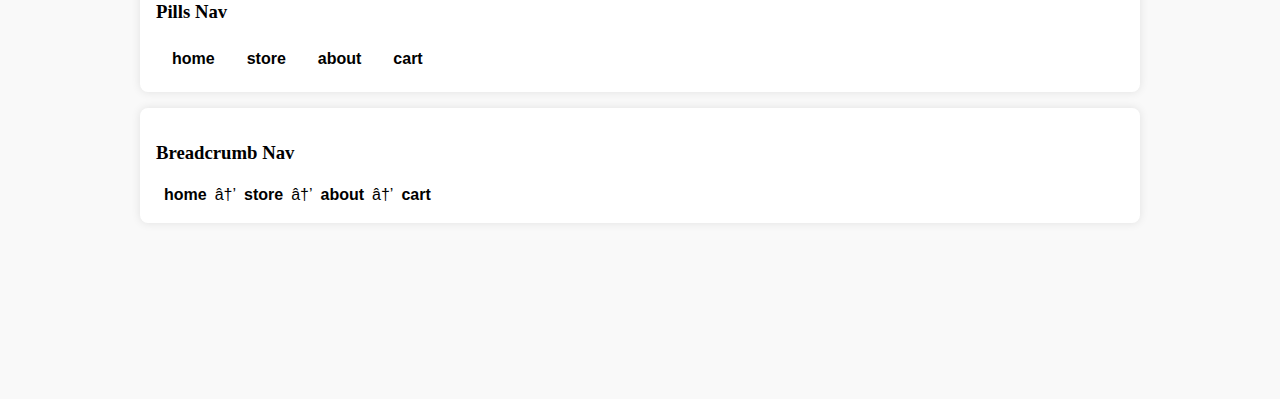
==== commit bd8e77fa: "update styleguide 1" ====
--- a/styleguide/index.html
+++ b/styleguide/index.html
@@ -5,7 +5,6 @@
    <meta name="viewport" content="width=device-width, initial-scale=1.0">
    <title>Styleguide</title>
 
-   <base href="/aau/wnm608/cline.hamilton/">
 
 
    <link rel="stylesheet" href="styleguide.css">
@@ -76,8 +75,11 @@
 
 
    <div class="container" id="grid">
+   
    <h2>Grid</h2>
-      <div class="card soft">
+
+      <div class="card medium soft">
+         
          <h3 id="basic-grid">Basic Grid</h3>
 
          <div class="grid">
@@ -107,6 +109,8 @@
          </div>
       </div>
    </div>
+
+
    <div class="container">
       <div class="card soft">
          <div>
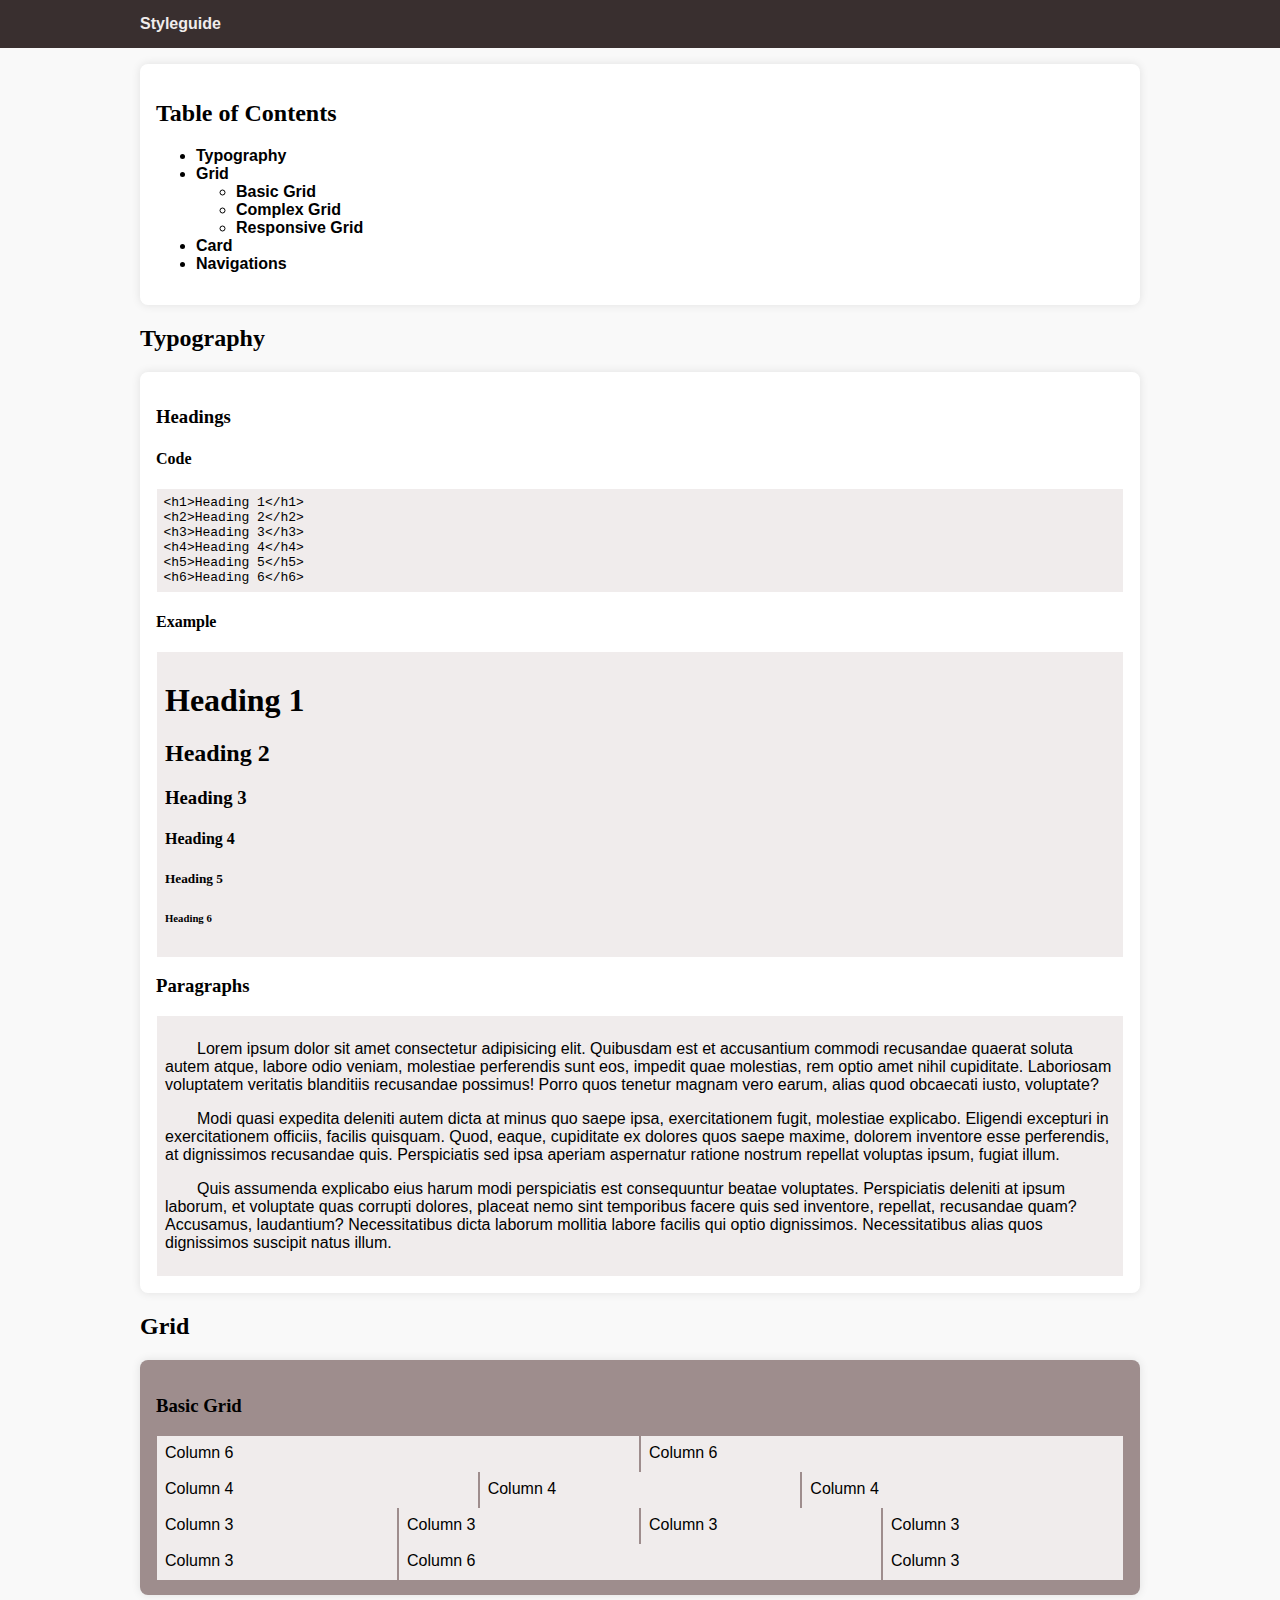
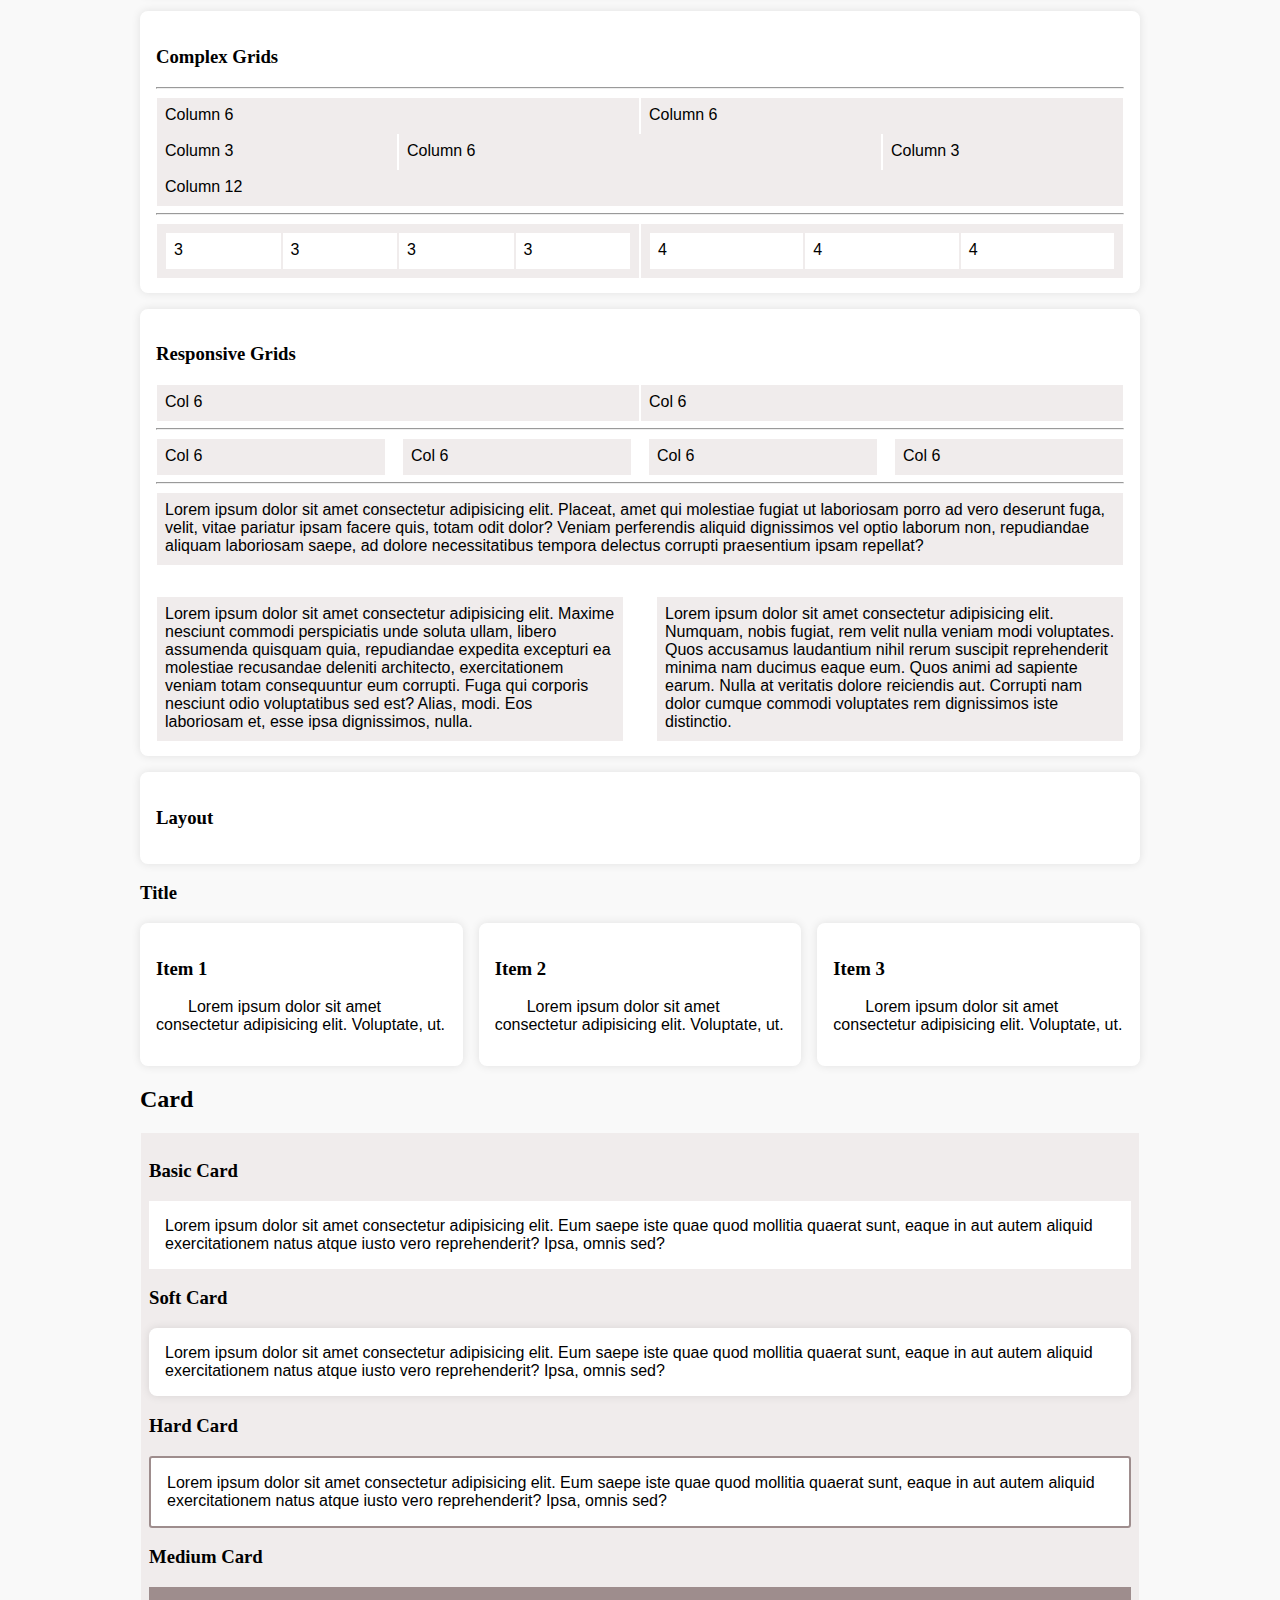
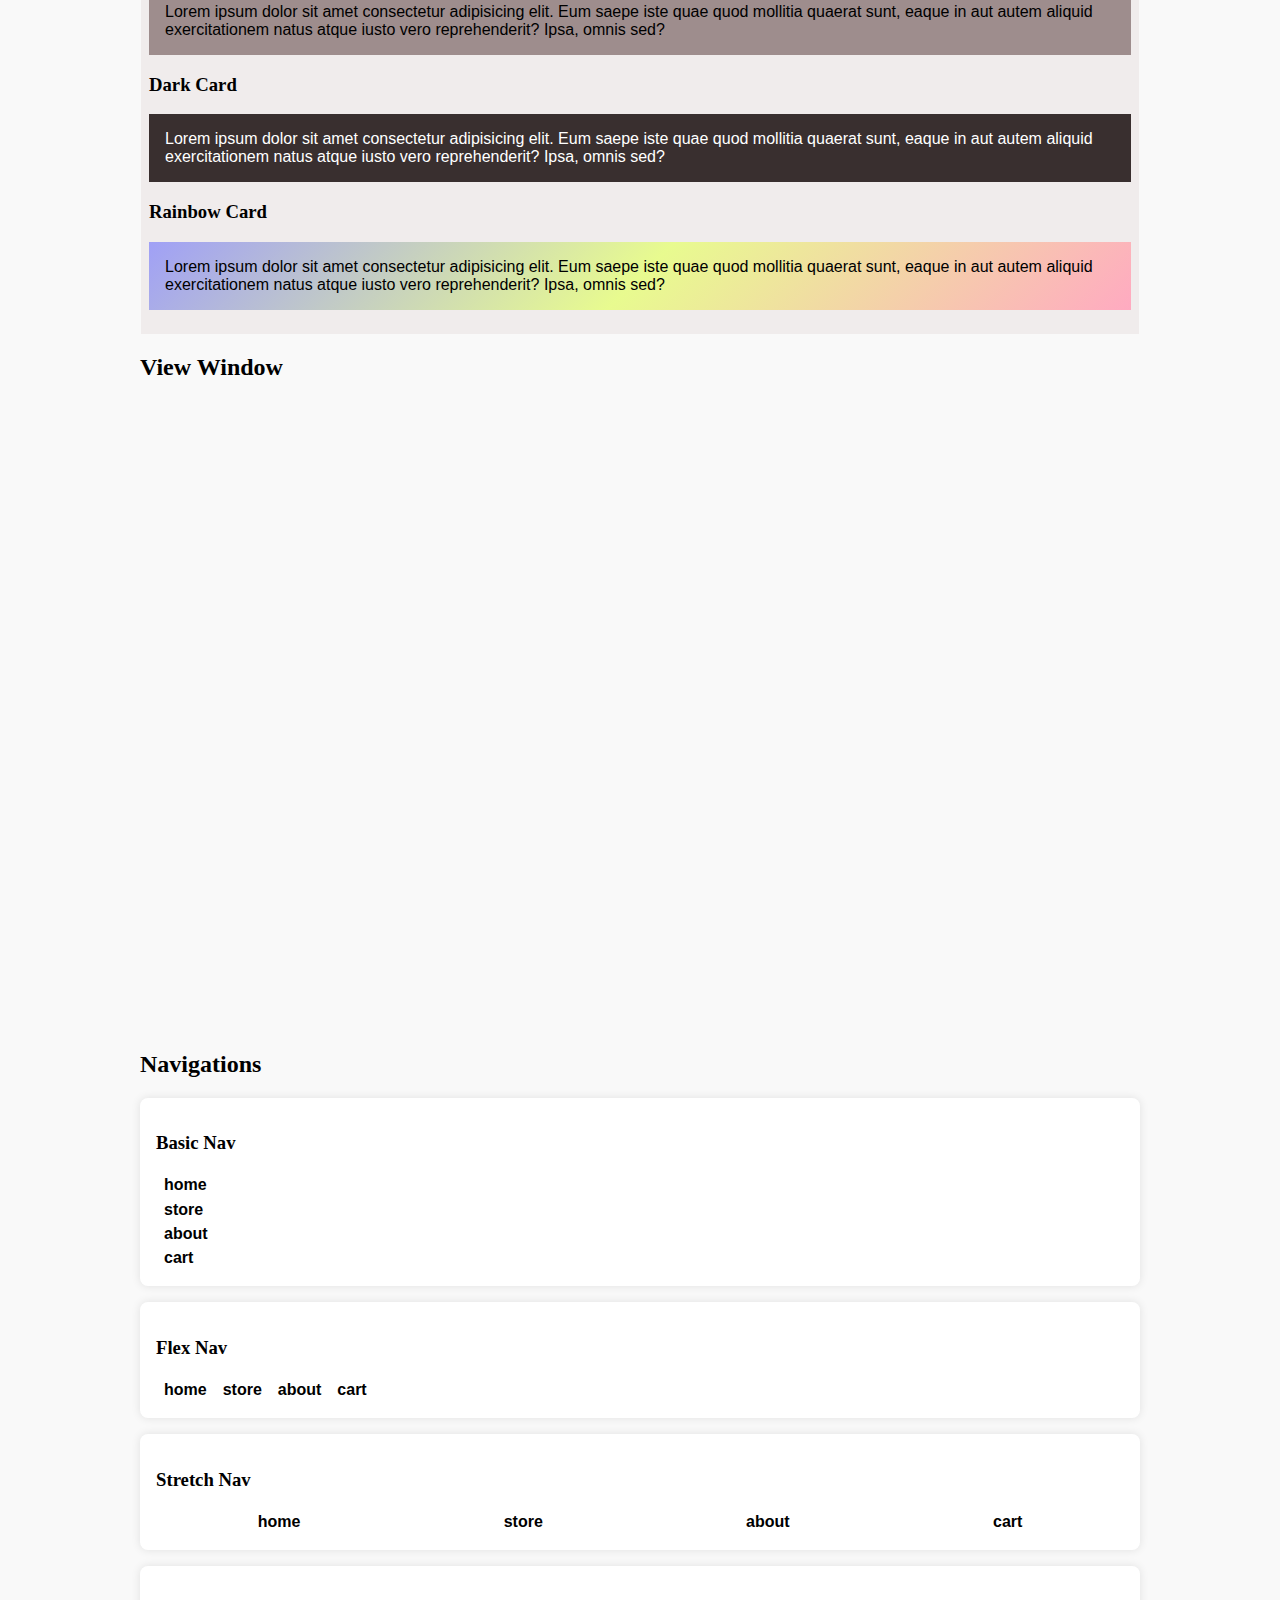
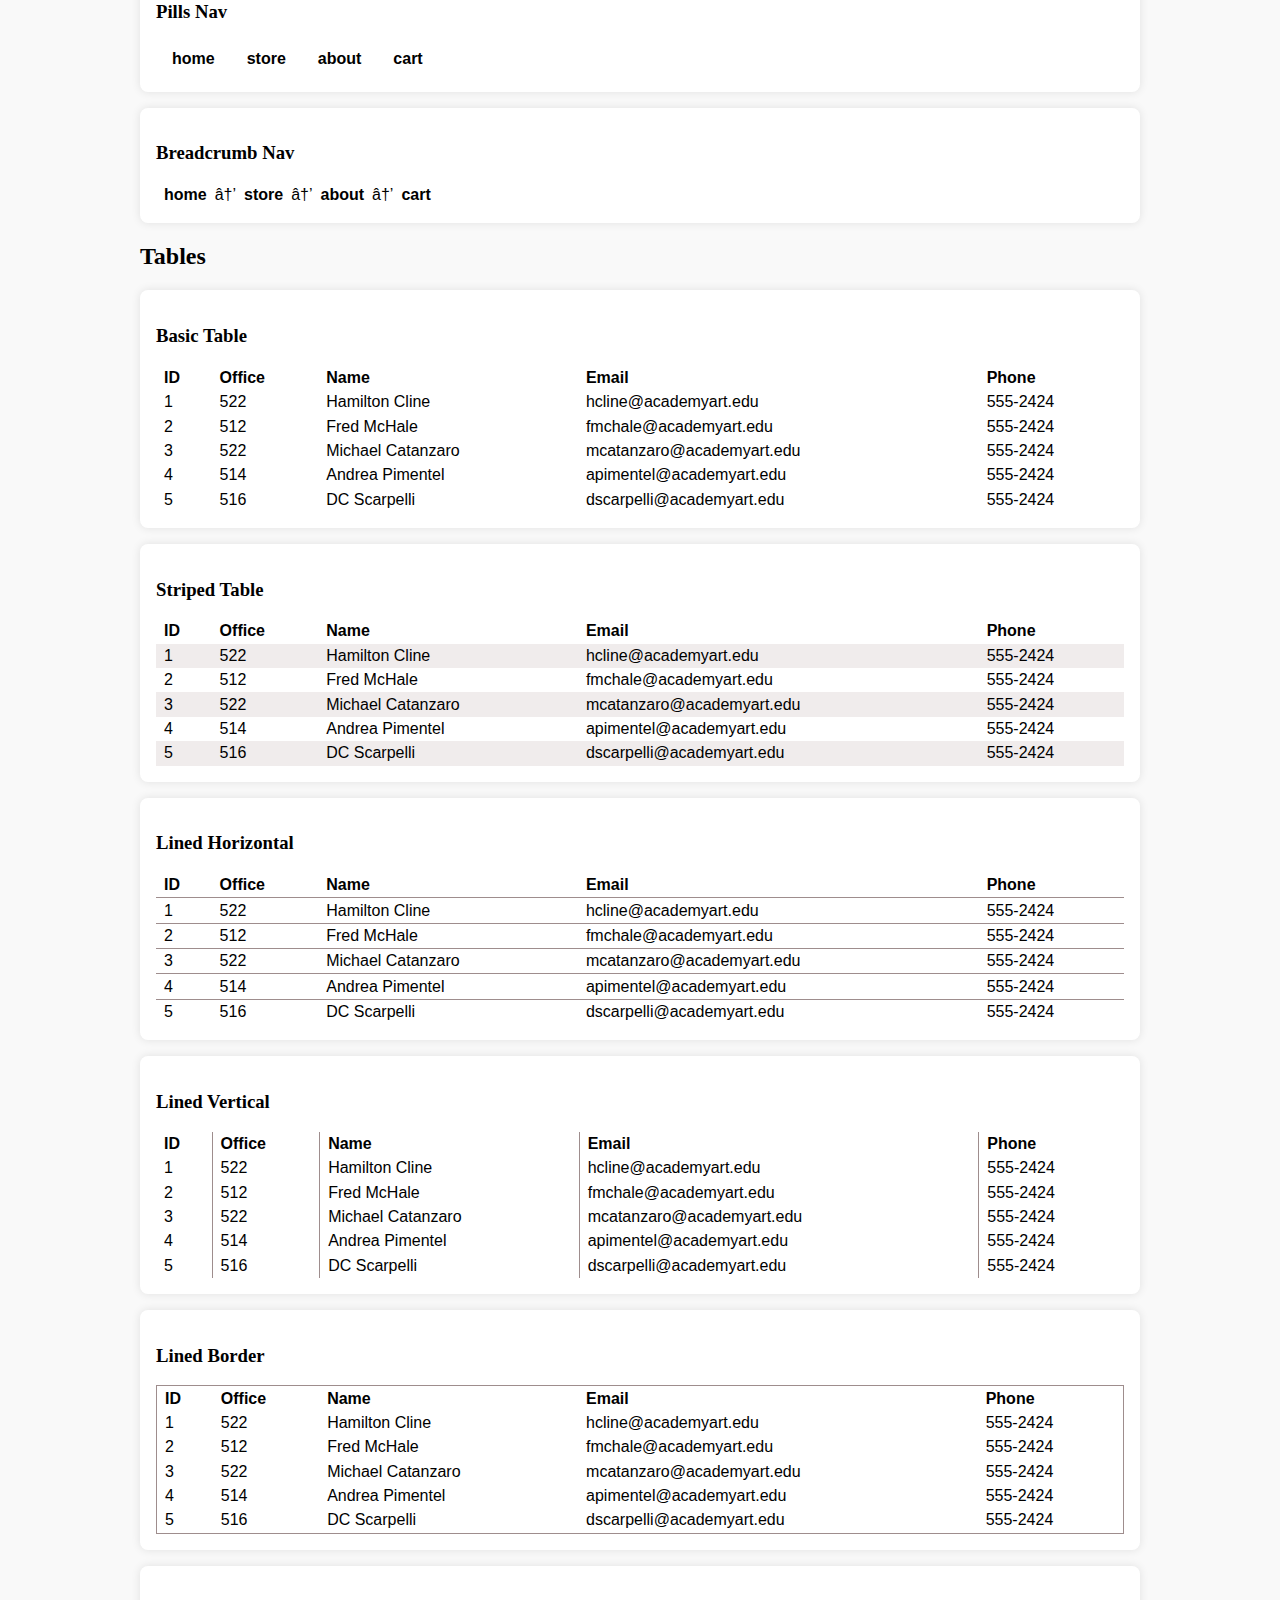
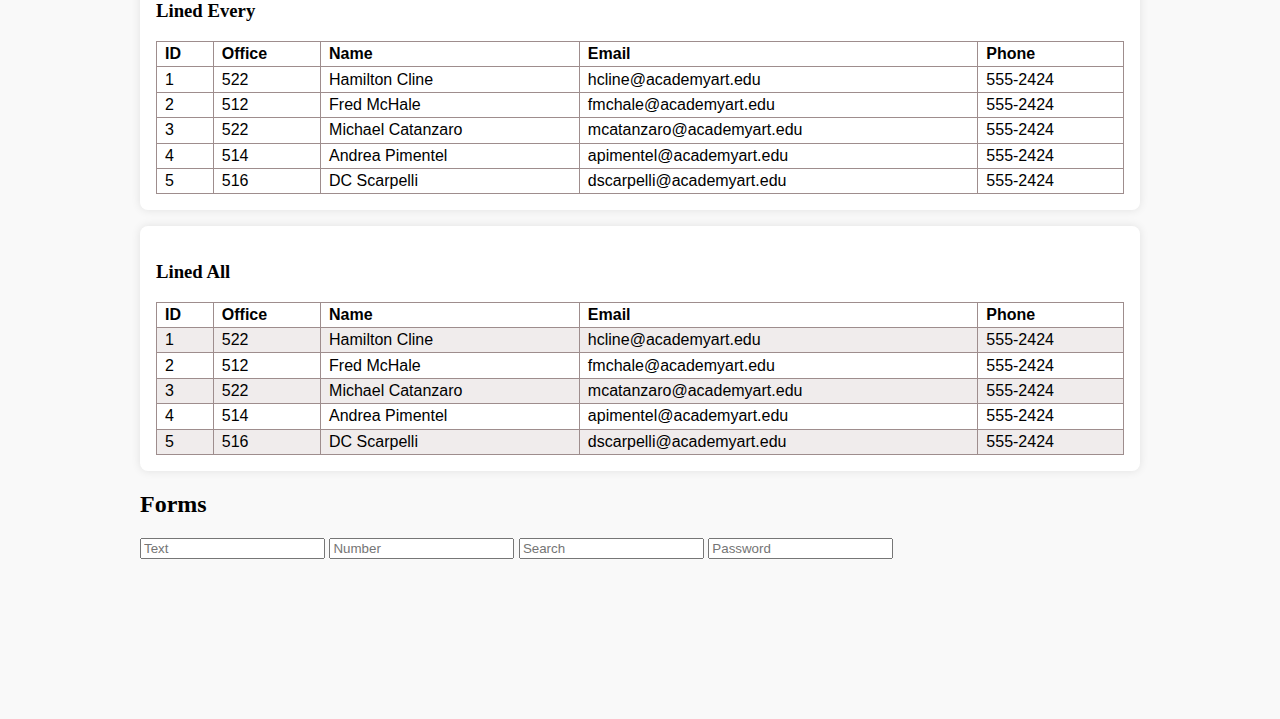
==== commit f5d8d0ad: "in class" ====
--- a/styleguide/index.html
+++ b/styleguide/index.html
@@ -269,8 +269,18 @@
    </div>
 
 
+
+
+
+
+
+
+
+<!-- NAV -->
+
    <div class="container" id="navigations">
       <h2>Navigations</h2>
+
 
       <script>
       const makeNav = (classes='') => {
@@ -287,6 +297,11 @@
       }
       </script>
 
+
+
+
+
+
       <div class="card soft">
          <h3>Basic Nav</h3>
 
@@ -329,6 +344,121 @@
          <script>makeNav('nav crumbs')</script>
       </div>
    </div>
+
+
+
+
+
+
+
+
+
+   <!-- TABLE -->
+
+
+
+
+ <script>
+   const makeTable = (classes='') => {
+      const head = ['ID','Office','Name','Email','Phone'];
+      const body = [
+         ['522',"Hamilton Cline",'hcline@academyart.edu','555-2424'],
+         ['512',"Fred McHale",'fmchale@academyart.edu','555-2424'],
+         ['522',"Michael Catanzaro",'mcatanzaro@academyart.edu','555-2424'],
+         ['514',"Andrea Pimentel",'apimentel@academyart.edu','555-2424'],
+         ['516',"DC Scarpelli",'dscarpelli@academyart.edu','555-2424'],
+      ];
+
+      document.write(`
+      <table class="${classes}">
+         <thead><tr>${head.reduce((r,o)=>r+`<th>${o}</th>`,'')}</tr></thead>
+         <tbody>
+            ${body.reduce((r,o,i)=>r+
+               `<tr>${[i+1,...o].reduce((r,o)=>r+`<td>${o}</td>`,'')}</tr>`
+            ,'')}
+         </tbody>
+      </table>
+      `)
+   }
+   </script>
+
+
+
+
+
+
+
+    <div class="container" id="tables">
+      <h2>Tables</h2>
+
+      <div class="card soft">
+         <h3>Basic Table</h3>
+
+         <script>makeTable('table')</script>
+      </div>
+
+      <div class="card soft">
+         <h3>Striped Table</h3>
+
+         <script>makeTable('table striped')</script>
+      </div>
+
+      <div class="card soft">
+         <h3>Lined Horizontal</h3>
+
+         <script>makeTable('table lined horizontal')</script>
+      </div>
+
+      <div class="card soft">
+         <h3>Lined Vertical</h3>
+
+         <script>makeTable('table lined vertical')</script>
+      </div>
+
+      <div class="card soft">
+         <h3>Lined Border</h3>
+
+         <script>makeTable('table lined border')</script>
+      </div>
+
+      <div class="card soft">
+         <h3>Lined Every</h3>
+
+         <script>makeTable('table lined border vertical horizontal')</script>
+      </div>
+
+      <div class="card soft">
+         <h3>Lined All</h3>
+
+         <script>makeTable('table lined all striped')</script>
+      </div>
+      
+   </div>
+
+
+
+<!-- FORMS -->
+
+
+
+<div class="container" id="forms">
+   
+   <h2>Forms</h2>
+
+   <form>
+      <input type="text" placeholder="Text" class="form-input">
+      <input type="number" placeholder="Number" class="form-input">
+      <input type="search" placeholder="Search" class="form-input">      
+ 
+       <input type="password" placeholder="Password" class="form-input">    
+
+
+   </form>
+</div>
+
+
+
+
    
 </body>
 </html>--- a/styleguide/styleguide.css
+++ b/styleguide/styleguide.css
@@ -212,4 +212,45 @@
 }
 .well .well {
     background-color: var(--color-white);
-}+}
+
+
+
+
+
+
+/* TABLES */
+.table {
+   width:100%;
+   border-collapse:collapse;
+}
+.table td,
+.table th {
+   text-align:left;
+   padding:0.2em 0.5em;
+}
+
+.table.striped tbody tr:nth-child(odd) {
+   background-color:var(--color-neutral-light);
+}
+
+
+.table.lined.all tbody tr,
+.table.lined.horizontal tbody tr {
+   border-top:1px solid var(--color-neutral-medium);
+}
+
+.table.lined.all th:not(:first-child),
+.table.lined.all td:not(:first-child),
+.table.lined.vertical th:not(:first-child),
+.table.lined.vertical td:not(:first-child) {
+   border-left:1px solid var(--color-neutral-medium);
+}
+
+
+.table.lined.all,
+.table.lined.border {
+   border:1px solid var(--color-neutral-medium);
+}
+
+
